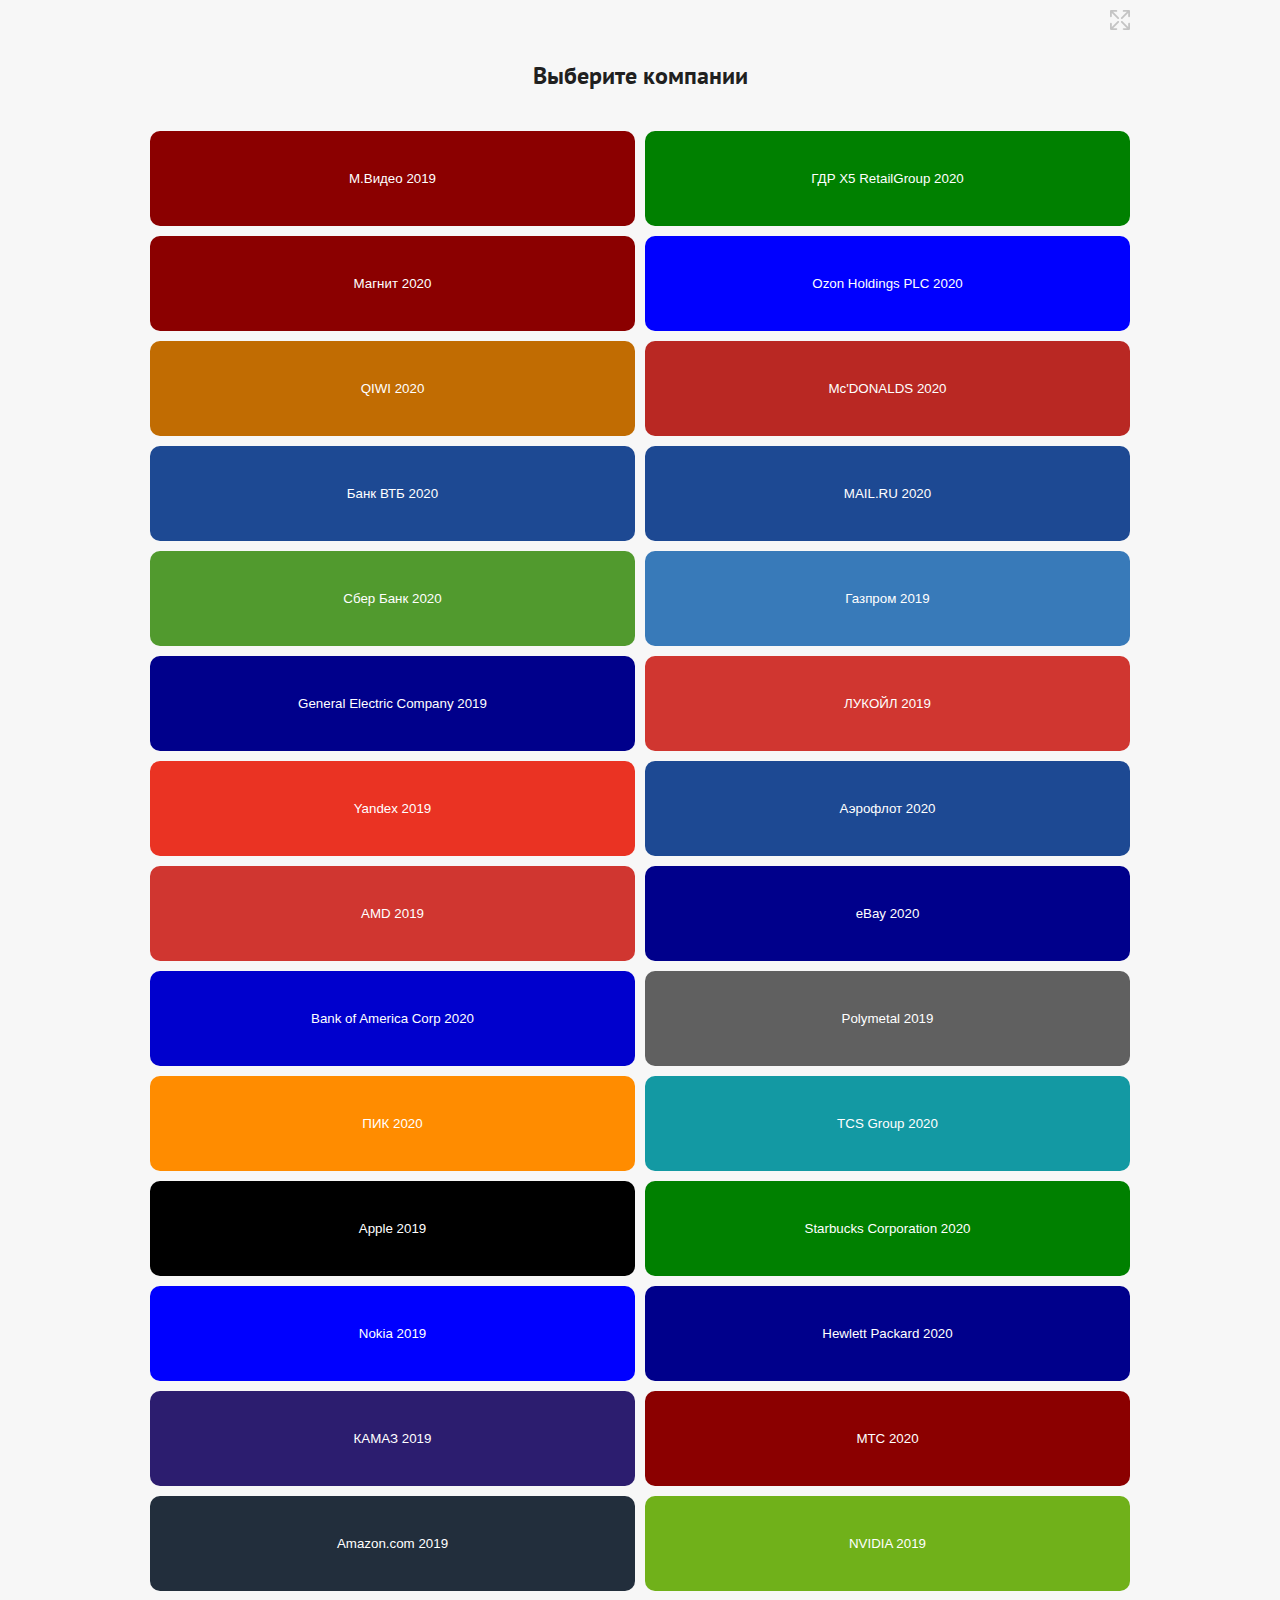
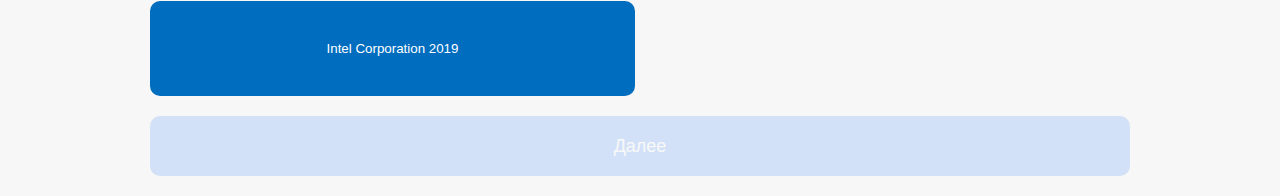
==== graph1/index.html @ c7acaf96 "fix" ====
<!DOCTYPE html>
<html lang="en">

<head>
  <meta charset="UTF-8" />
  <link rel="icon" href="./favicon.ico" />
  <meta name="viewport" content="width=device-width, initial-scale=1.0, maximum-scale=1.0, user-scalable=no" />
  <title>Tinkoff graph</title>
<script type="module" crossorigin src="./assets/index.063a5369.js"></script>
  <link rel="modulepreload" href="./assets/vendor.4efa5d83.js">
  <link rel="stylesheet" href="./assets/index.32f4f1dd.css">
</head>

<body>
  <div id="app"></div>
  
</body>

</html>
---- graph1/assets/index.32f4f1dd.css ----
@import url(https://fonts.googleapis.com/css2?family=PT+Sans:wght@400;700&display=swap);#app{font-family:"PT Sans",Helvetica,Arial,sans-serif;-webkit-font-smoothing:antialiased;-moz-osx-font-smoothing:grayscale;text-align:center;height:100%}*{user-select:none;outline:0;-webkit-tap-highlight-color:transparent}body,html{padding:0;margin:0;height:100%;background:#f7f7f7}.fade-enter-active,.fade-leave-active{transition:opacity .2s}.fade-leave-active{transition:opacity .1s}.fade-enter-from,.fade-leave-to{opacity:0}.graph[data-v-36d5a2b0]{width:100%;height:100%;margin-bottom:50px;position:absolute;left:0;top:0;width:100%;height:100%;z-index:2;transform:translate3d(0,0,0)}.graph .line-path[data-v-36d5a2b0]{stroke-width:2;stroke:#000;transition:0}.graph .line-path.is-animate[data-v-36d5a2b0]{transition:.5s}.graph .point-circle[data-v-36d5a2b0]{fill:#000;stroke:#fff;stroke-width:5px;paint-order:stroke;z-index:999}.graph .point-circle.buy-point[data-v-36d5a2b0]{fill:green}.graph .point-circle.sell-point[data-v-36d5a2b0]{fill:red}.graph-container[data-v-36d5a2b0]{width:calc(100% - 10px);height:30vh}.graph-wrapper[data-v-36d5a2b0]{box-sizing:border-box;padding:0;position:relative;max-width:100%;margin-top:20px}.graph-wrapper .axis-x[data-v-36d5a2b0]{position:absolute;left:30px;bottom:0;width:calc(100% - 45px);display:flex;align-items:flex-end;justify-content:space-between;height:30px}.graph-wrapper .axis-x .x-item[data-v-36d5a2b0]{font-size:2.5vw;box-sizing:border-box;text-align:center;display:flex;align-items:flex-end;justify-content:center;padding:0 2px;width:100%;height:30vh;flex:1;border-left:1px solid rgba(64,64,64,.1);padding-bottom:5px}@media screen and (min-width:900px){.graph-wrapper .axis-x .x-item[data-v-36d5a2b0]{font-size:20px}}.graph-wrapper .axis-x .x-item[data-v-36d5a2b0]:nth-child(2){flex:28}.graph-wrapper .axis-x .x-item[data-v-36d5a2b0]:nth-child(1),.graph-wrapper .axis-x .x-item[data-v-36d5a2b0]:nth-child(10),.graph-wrapper .axis-x .x-item[data-v-36d5a2b0]:nth-child(12),.graph-wrapper .axis-x .x-item[data-v-36d5a2b0]:nth-child(3),.graph-wrapper .axis-x .x-item[data-v-36d5a2b0]:nth-child(5),.graph-wrapper .axis-x .x-item[data-v-36d5a2b0]:nth-child(7),.graph-wrapper .axis-x .x-item[data-v-36d5a2b0]:nth-child(8){flex:31}.graph-wrapper .axis-x .x-item[data-v-36d5a2b0]:nth-child(11),.graph-wrapper .axis-x .x-item[data-v-36d5a2b0]:nth-child(4),.graph-wrapper .axis-x .x-item[data-v-36d5a2b0]:nth-child(6),.graph-wrapper .axis-x .x-item[data-v-36d5a2b0]:nth-child(9){flex:30}.graph-wrapper .axis-x .x-item[data-v-36d5a2b0]:last-child{border-right:1px solid rgba(64,64,64,.1)}.y-text[data-v-36d5a2b0]{fill:rgba(0,0,0,.4);font-size:10px}.y-line[data-v-36d5a2b0]{stroke:rgba(0,0,0,.1)}.axis[data-v-36d5a2b0]{stroke:rgba(0,0,0,.3)}@keyframes dash-36d5a2b0{to{stroke-dashoffset:0}}@keyframes circle-36d5a2b0{0%{opacity:0}99%{opacity:0}100%{opacity:1}}.current-price[data-v-36d5a2b0]{width:100%;display:flex;align-items:flex-start;justify-content:center;text-align:left;margin-bottom:5px;font-size:40px;font-weight:700;font-family:"PT Sans",Helvetica,Arial,sans-serif;box-sizing:border-box}.current-diff[data-v-36d5a2b0]{width:100%;display:flex;align-items:center;justify-content:center;text-align:left;font-size:32px;font-weight:700;font-family:"PT Sans",Helvetica,Arial,sans-serif;margin-bottom:10px;box-sizing:border-box;position:relative}.current-diff.fade-enter-active[data-v-36d5a2b0],.current-diff.fade-enter-from[data-v-36d5a2b0],.current-diff.fade-leave-active[data-v-36d5a2b0],.current-diff.fade-leave-to[data-v-36d5a2b0]{position:absolute;left:0}.current-diff.up[data-v-36d5a2b0]{color:green}.current-diff.down[data-v-36d5a2b0]{color:#ec5f6e}.price[data-v-36d5a2b0]{box-sizing:border-box;margin-bottom:20px}.button[data-v-36d5a2b0]{height:60px;padding:20px;background:#428bf9;font-size:18px;color:#fff;text-align:center;width:100%;margin:0 auto;border:none;border-radius:10px;cursor:pointer;transition:.3s}.button[data-v-36d5a2b0]:active{opacity:.8}.button[data-v-36d5a2b0]:disabled{opacity:.4}.button.fade-enter-active[data-v-36d5a2b0],.button.fade-enter-from[data-v-36d5a2b0],.button.fade-leave-active[data-v-36d5a2b0],.button.fade-leave-to[data-v-36d5a2b0]{position:absolute;left:0}.footer[data-v-36d5a2b0]{width:100%;margin-top:20px}.footer .container[data-v-36d5a2b0]{width:100%;max-width:1000px;margin:0 auto;box-sizing:border-box;padding:0 10px}.point-text[data-v-36d5a2b0]{font-size:15px;text-align:right;fill:#428bf9;font-weight:700;transform:translate3d(0,0,0);z-index:1;stroke:#fff;stroke-width:3px;paint-order:stroke}.point-text.buy-point[data-v-36d5a2b0]{fill:green}.point-text.sell-point[data-v-36d5a2b0]{fill:red}.arrow[data-v-36d5a2b0]{width:6px;height:24px;background:#000;display:inline-block;position:relative;margin:0 15px 0 0;border-radius:10px}.arrow[data-v-36d5a2b0]::before{content:"";display:block;width:5px;height:14px;background:#000;transform:rotate(45deg);position:absolute;top:-2px;left:-3.5px;border-radius:10px}.arrow[data-v-36d5a2b0]::after{content:"";display:block;width:5px;height:14px;background:#000;transform:rotate(-45deg);position:absolute;top:-2px;left:3.5px;border-radius:10px}.arrow.up[data-v-36d5a2b0],.arrow.up[data-v-36d5a2b0]::after,.arrow.up[data-v-36d5a2b0]::before{background:green}.arrow.up[data-v-36d5a2b0]::after{left:4.5px}.arrow.up[data-v-36d5a2b0]::before{left:-2.5px}.arrow.down[data-v-36d5a2b0],.arrow.down[data-v-36d5a2b0]::after,.arrow.down[data-v-36d5a2b0]::before{background:#ec5f6e}.arrow.down[data-v-36d5a2b0]{transform:scale(-1)}.text-input[data-v-36d5a2b0]{display:block;width:100%;box-sizing:border-box;padding:20px 10px;margin-bottom:10px;font-size:18px;border:none;box-shadow:0 0 1px 1px rgba(0,0,0,.2)}.graph-year[data-v-36d5a2b0]{padding-top:10px;color:rgba(0,0,0,.6);font-weight:700}@keyframes fadein-36d5a2b0{from{opacity:0}to{opacity:1}}.fade-animation[data-v-36d5a2b0]{animation:fadein-36d5a2b0 .4s ease-in}.container[data-v-1bb6e375]{width:100%;margin:0 auto;max-width:1000px}.header[data-v-1bb6e375]{height:80px;margin-bottom:10px;width:100%;padding:20px 0;background:#fedd2d}.header .container[data-v-1bb6e375]{display:flex;align-items:center;justify-content:space-between;color:#fff;position:relative;height:100%}.header .back-btn[data-v-1bb6e375]{color:#fff;padding:10px 20px;position:relative;box-sizing:border-box;width:60px;height:100%;margin-top:0;transition:.3s;padding-top:2px}.header .back-btn[data-v-1bb6e375]:active{opacity:.8;background:rgba(255,255,255,.4)}.header .back-btn[data-v-1bb6e375]::before{content:"";display:block;width:2px;height:15px;background:#fff;transform:rotate(45deg);position:absolute;bottom:calc(50% - 2px)}.header .back-btn[data-v-1bb6e375]::after{content:"";display:block;width:2px;height:15px;background:#fff;transform:rotate(-45deg);position:absolute;top:calc(50% - 3px)}.title-container[data-v-1bb6e375]{display:flex;align-items:center;justify-content:center;width:100%;flex-direction:column;margin-left:-60px;font-size:8vw;color:#242424}@media screen and (min-width:420px){.title-container[data-v-1bb6e375]{font-size:34px}}.app-container[data-v-1bb6e375]{box-sizing:border-box;padding-top:0;padding-bottom:20px;position:relative}.subtitle[data-v-1bb6e375]{opacity:.6;font-size:6vw;color:#b010c1;margin-top:5px}@media screen and (min-width:420px){.subtitle[data-v-1bb6e375]{font-size:24px}}.container[data-v-0bc6bf85]{width:100%;margin:0 auto;max-width:1000px;box-sizing:border-box;padding:10px;padding-bottom:20px;position:relative}.fullscreen-icon[data-v-0bc6bf85]{position:absolute;right:10px;top:10px;width:20px;height:20px;background:0 0;background-repeat:no-repeat;background-size:contain;background-position:center;background-image:url(./full-screen-on.13938eb7.svg);border:none;padding:0;margin:0;opacity:.2}.fullscreen-icon.off[data-v-0bc6bf85]{background-image:url(./fullscreen-off.6547cc59.svg)}.h1[data-v-0bc6bf85]{font-size:24px;margin-top:50px;margin-bottom:40px;color:#202020}.items[data-v-0bc6bf85]{display:grid;grid-template-columns:1fr 1fr;grid-gap:10px}.items.is-full[data-v-0bc6bf85]{grid-template-columns:1fr}.item[data-v-0bc6bf85]{width:100%;background:rgba(0,0,0,.8);color:#fff;border-radius:10px;cursor:pointer;transition:.3s;box-sizing:border-box}.item[data-v-0bc6bf85]:active{opacity:.8}.item.selected[data-v-0bc6bf85]{box-shadow:0 0 0 3px rgba(12,150,47,.5);background:rgba(12,150,47,.9)!important;font-weight:700}.item.selected a[data-v-0bc6bf85],.item.selected button[data-v-0bc6bf85]{color:rgba(0,0,0,.7);font-weight:700}.item a[data-v-0bc6bf85],.item button[data-v-0bc6bf85]{color:#fff;text-decoration:none;box-sizing:border-box;padding:40px 20px;display:block;width:100%;height:100%;text-align:center;display:flex;align-items:center;justify-content:center;cursor:pointer}.item button[data-v-0bc6bf85]{appearance:none;background:0 0;border:none}.button[data-v-0bc6bf85]{height:60px;padding:20px;background:#428bf9;font-size:18px;color:#fff;text-align:center;width:100%;margin:0 auto;border:none;border-radius:10px;cursor:pointer;transition:.3s}.button[data-v-0bc6bf85]:active{opacity:.8}.start-btn[data-v-0bc6bf85]{margin-top:20px}.start-btn[data-v-0bc6bf85]:disabled{opacity:.2}.back-btn[data-v-0bc6bf85]{color:#fff;padding:10px 20px;position:relative;box-sizing:border-box;width:60px;height:100%;margin-top:0;transition:.3s;padding-top:2px;position:absolute;left:0;top:0;width:60px;height:80px}.back-btn[data-v-0bc6bf85]:active{opacity:.8;background:rgba(0,0,0,.2)}.back-btn[data-v-0bc6bf85]::before{content:"";display:block;width:2px;height:15px;background:#000;transform:rotate(45deg);position:absolute;bottom:calc(50% - 2px)}.back-btn[data-v-0bc6bf85]::after{content:"";display:block;width:2px;height:15px;background:#000;transform:rotate(-45deg);position:absolute;top:calc(50% - 3px)}
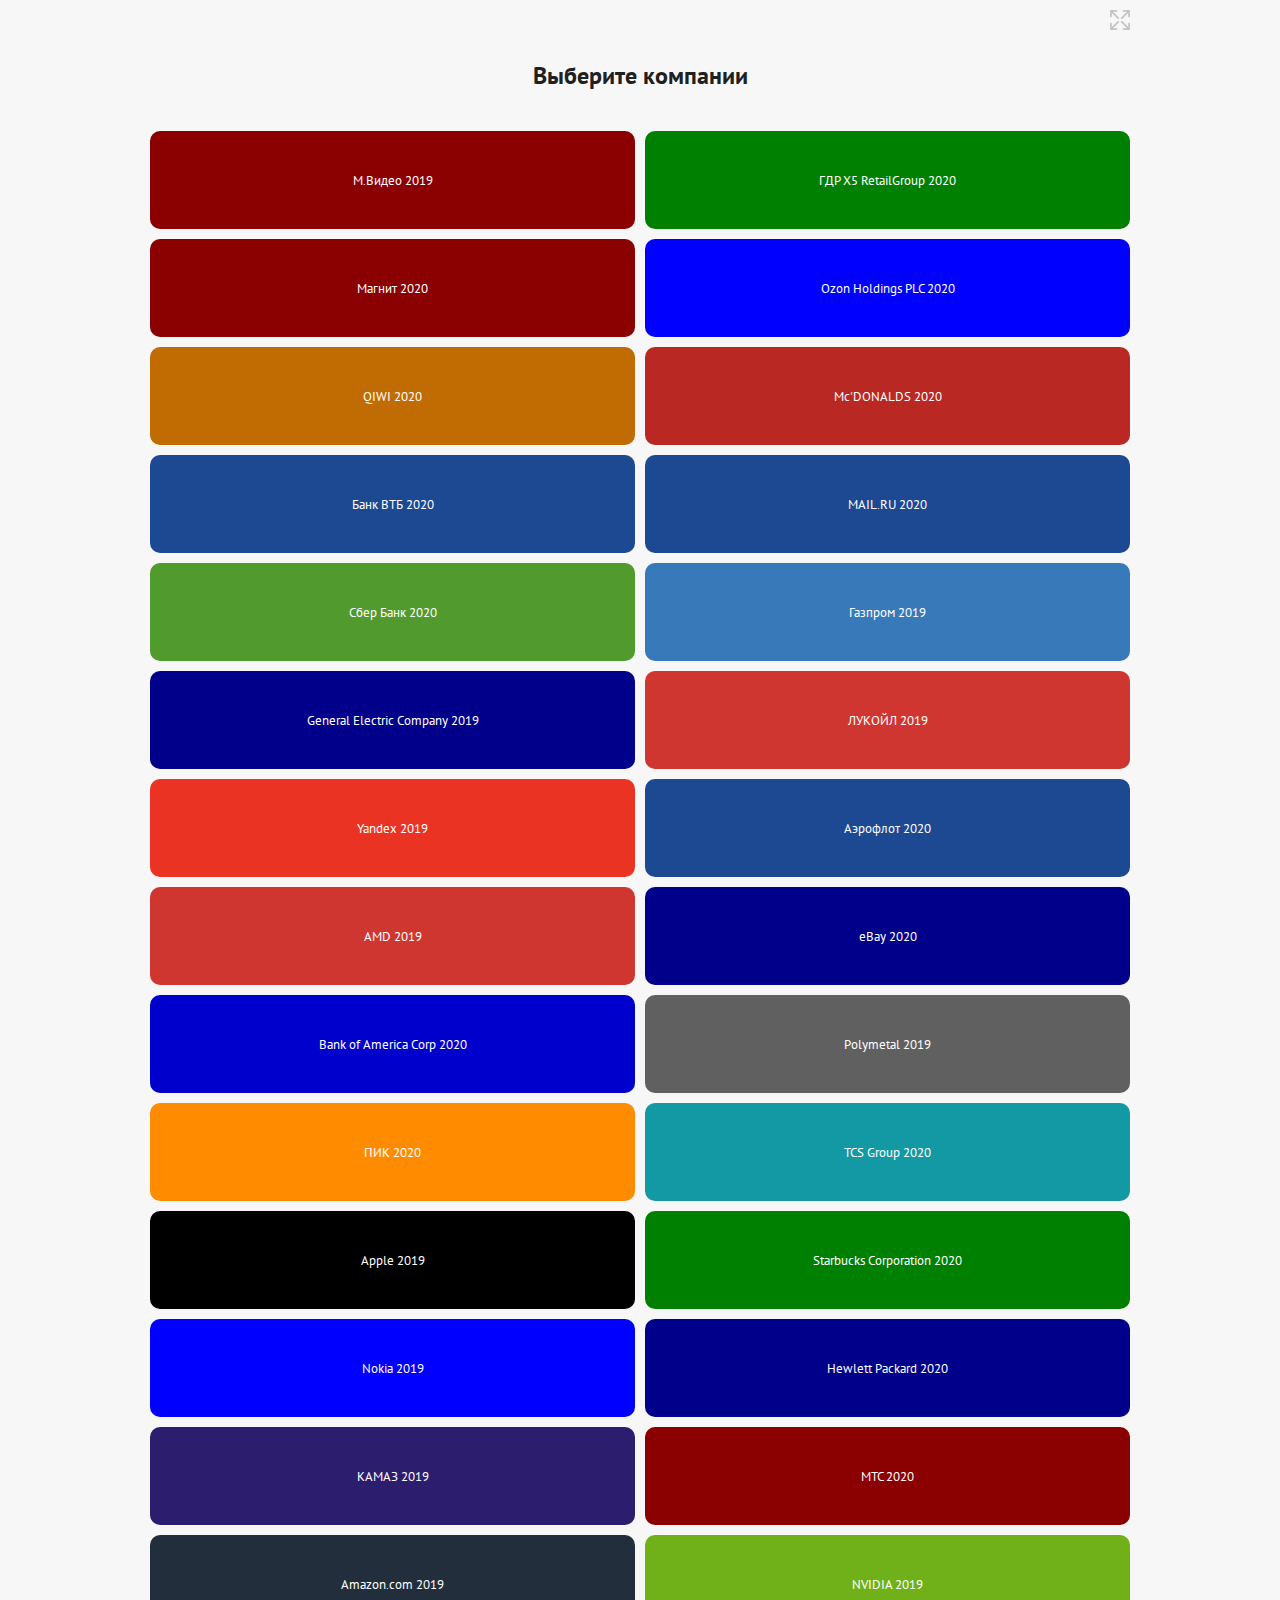
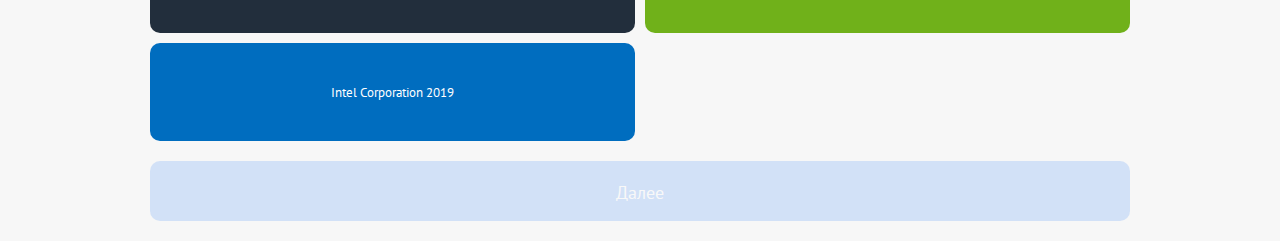
==== commit d57629a5: "fix" ====
--- a/graph1/index.html
+++ b/graph1/index.html
@@ -6,9 +6,9 @@
   <link rel="icon" href="./favicon.ico" />
   <meta name="viewport" content="width=device-width, initial-scale=1.0, maximum-scale=1.0, user-scalable=no" />
   <title>Tinkoff graph</title>
-<script type="module" crossorigin src="./assets/index.063a5369.js"></script>
+<script type="module" crossorigin src="./assets/index.e8d7dd45.js"></script>
   <link rel="modulepreload" href="./assets/vendor.4efa5d83.js">
-  <link rel="stylesheet" href="./assets/index.32f4f1dd.css">
+  <link rel="stylesheet" href="./assets/index.b8863f4c.css">
 </head>
 
 <body>
--- a/graph1/assets/index.b8863f4c.css
+++ b/graph1/assets/index.b8863f4c.css
@@ -0,0 +1 @@
+@import url(https://fonts.googleapis.com/css2?family=PT+Sans:wght@400;700&display=swap);#app{font-family:"PT Sans",Helvetica,Arial,sans-serif;-webkit-font-smoothing:antialiased;-moz-osx-font-smoothing:grayscale;text-align:center;height:100%}*{user-select:none;outline:0;-webkit-tap-highlight-color:transparent}body,html{padding:0;margin:0;height:100%;background:#f7f7f7}.fade-enter-active,.fade-leave-active{transition:opacity .2s}.fade-leave-active{transition:opacity .1s}.fade-enter-from,.fade-leave-to{opacity:0}.graph[data-v-4c861d0a]{width:100%;height:100%;margin-bottom:50px;position:absolute;left:0;top:0;width:100%;height:100%;z-index:2;transform:translate3d(0,0,0)}.graph .line-path[data-v-4c861d0a]{stroke-width:2;stroke:#000;transition:0}.graph .line-path.is-animate[data-v-4c861d0a]{transition:.5s}.graph .point-circle[data-v-4c861d0a]{fill:#000;stroke:#fff;stroke-width:5px;paint-order:stroke;z-index:999}.graph .point-circle.buy-point[data-v-4c861d0a]{fill:green}.graph .point-circle.sell-point[data-v-4c861d0a]{fill:red}.graph-container[data-v-4c861d0a]{width:calc(100% - 10px);height:30vh}.graph-wrapper[data-v-4c861d0a]{box-sizing:border-box;padding:0;position:relative;max-width:100%;margin-top:20px}.graph-wrapper .axis-x[data-v-4c861d0a]{position:absolute;left:30px;bottom:0;width:calc(100% - 45px);display:flex;align-items:flex-end;justify-content:space-between;height:30px}.graph-wrapper .axis-x .x-item[data-v-4c861d0a]{font-size:2.5vw;box-sizing:border-box;text-align:center;display:flex;align-items:flex-end;justify-content:center;padding:0 2px;width:100%;height:30vh;flex:1;border-left:1px solid rgba(64,64,64,.1);padding-bottom:5px}@media screen and (min-width:900px){.graph-wrapper .axis-x .x-item[data-v-4c861d0a]{font-size:20px}}.graph-wrapper .axis-x .x-item[data-v-4c861d0a]:nth-child(2){flex:28}.graph-wrapper .axis-x .x-item[data-v-4c861d0a]:nth-child(1),.graph-wrapper .axis-x .x-item[data-v-4c861d0a]:nth-child(10),.graph-wrapper .axis-x .x-item[data-v-4c861d0a]:nth-child(12),.graph-wrapper .axis-x .x-item[data-v-4c861d0a]:nth-child(3),.graph-wrapper .axis-x .x-item[data-v-4c861d0a]:nth-child(5),.graph-wrapper .axis-x .x-item[data-v-4c861d0a]:nth-child(7),.graph-wrapper .axis-x .x-item[data-v-4c861d0a]:nth-child(8){flex:31}.graph-wrapper .axis-x .x-item[data-v-4c861d0a]:nth-child(11),.graph-wrapper .axis-x .x-item[data-v-4c861d0a]:nth-child(4),.graph-wrapper .axis-x .x-item[data-v-4c861d0a]:nth-child(6),.graph-wrapper .axis-x .x-item[data-v-4c861d0a]:nth-child(9){flex:30}.graph-wrapper .axis-x .x-item[data-v-4c861d0a]:last-child{border-right:1px solid rgba(64,64,64,.1)}.y-text[data-v-4c861d0a]{fill:rgba(0,0,0,.4);font-size:10px;font-family:"PT Sans",Helvetica,Arial,sans-serif}.y-line[data-v-4c861d0a]{stroke:rgba(0,0,0,.1)}.axis[data-v-4c861d0a]{stroke:rgba(0,0,0,.3)}@keyframes dash-4c861d0a{to{stroke-dashoffset:0}}@keyframes circle-4c861d0a{0%{opacity:0}99%{opacity:0}100%{opacity:1}}.current-price[data-v-4c861d0a]{width:100%;display:flex;align-items:flex-start;justify-content:center;text-align:left;margin-bottom:5px;font-size:40px;font-weight:700;font-family:"PT Sans",Helvetica,Arial,sans-serif;box-sizing:border-box}.current-diff[data-v-4c861d0a]{width:100%;display:flex;align-items:center;justify-content:center;text-align:left;font-size:32px;font-weight:700;font-family:"PT Sans",Helvetica,Arial,sans-serif;margin-bottom:10px;box-sizing:border-box;position:relative}.current-diff.fade-enter-active[data-v-4c861d0a],.current-diff.fade-enter-from[data-v-4c861d0a],.current-diff.fade-leave-active[data-v-4c861d0a],.current-diff.fade-leave-to[data-v-4c861d0a]{position:absolute;left:0}.current-diff.up[data-v-4c861d0a]{color:green}.current-diff.down[data-v-4c861d0a]{color:#ec5f6e}.price[data-v-4c861d0a]{box-sizing:border-box;margin-bottom:20px}.button[data-v-4c861d0a]{height:60px;padding:20px;background:#428bf9;font-size:18px;color:#fff;text-align:center;width:100%;margin:0 auto;border:none;border-radius:10px;cursor:pointer;transition:.3s;font-family:"PT Sans",Helvetica,Arial,sans-serif}.button[data-v-4c861d0a]:active{opacity:.8}.button[data-v-4c861d0a]:disabled{opacity:.4}.button.fade-enter-active[data-v-4c861d0a],.button.fade-enter-from[data-v-4c861d0a],.button.fade-leave-active[data-v-4c861d0a],.button.fade-leave-to[data-v-4c861d0a]{position:absolute;left:0}.footer[data-v-4c861d0a]{width:100%;margin-top:20px}.footer .container[data-v-4c861d0a]{width:100%;max-width:1000px;margin:0 auto;box-sizing:border-box;padding:0 10px}.point-text[data-v-4c861d0a]{font-size:15px;text-align:right;fill:#428bf9;font-weight:700;transform:translate3d(0,0,0);z-index:1;stroke:#fff;stroke-width:3px;paint-order:stroke}.point-text.buy-point[data-v-4c861d0a]{fill:green}.point-text.sell-point[data-v-4c861d0a]{fill:red}.arrow[data-v-4c861d0a]{width:6px;height:24px;background:#000;display:inline-block;position:relative;margin:0 15px 0 0;border-radius:10px}.arrow[data-v-4c861d0a]::before{content:"";display:block;width:5px;height:14px;background:#000;transform:rotate(45deg);position:absolute;top:-2px;left:-3.5px;border-radius:10px}.arrow[data-v-4c861d0a]::after{content:"";display:block;width:5px;height:14px;background:#000;transform:rotate(-45deg);position:absolute;top:-2px;left:3.5px;border-radius:10px}.arrow.up[data-v-4c861d0a],.arrow.up[data-v-4c861d0a]::after,.arrow.up[data-v-4c861d0a]::before{background:green}.arrow.up[data-v-4c861d0a]::after{left:4.5px}.arrow.up[data-v-4c861d0a]::before{left:-2.5px}.arrow.down[data-v-4c861d0a],.arrow.down[data-v-4c861d0a]::after,.arrow.down[data-v-4c861d0a]::before{background:#ec5f6e}.arrow.down[data-v-4c861d0a]{transform:scale(-1)}.text-input[data-v-4c861d0a]{display:block;width:100%;box-sizing:border-box;padding:20px 10px;margin-bottom:10px;font-size:18px;border:none;box-shadow:0 0 1px 1px rgba(0,0,0,.2)}.graph-year[data-v-4c861d0a]{padding-top:10px;color:rgba(0,0,0,.6);font-weight:700}@keyframes fadein-4c861d0a{from{opacity:0}to{opacity:1}}.fade-animation[data-v-4c861d0a]{animation:fadein-4c861d0a .4s ease-in}.container[data-v-1bb6e375]{width:100%;margin:0 auto;max-width:1000px}.header[data-v-1bb6e375]{height:80px;margin-bottom:10px;width:100%;padding:20px 0;background:#fedd2d}.header .container[data-v-1bb6e375]{display:flex;align-items:center;justify-content:space-between;color:#fff;position:relative;height:100%}.header .back-btn[data-v-1bb6e375]{color:#fff;padding:10px 20px;position:relative;box-sizing:border-box;width:60px;height:100%;margin-top:0;transition:.3s;padding-top:2px}.header .back-btn[data-v-1bb6e375]:active{opacity:.8;background:rgba(255,255,255,.4)}.header .back-btn[data-v-1bb6e375]::before{content:"";display:block;width:2px;height:15px;background:#fff;transform:rotate(45deg);position:absolute;bottom:calc(50% - 2px)}.header .back-btn[data-v-1bb6e375]::after{content:"";display:block;width:2px;height:15px;background:#fff;transform:rotate(-45deg);position:absolute;top:calc(50% - 3px)}.title-container[data-v-1bb6e375]{display:flex;align-items:center;justify-content:center;width:100%;flex-direction:column;margin-left:-60px;font-size:8vw;color:#242424}@media screen and (min-width:420px){.title-container[data-v-1bb6e375]{font-size:34px}}.app-container[data-v-1bb6e375]{box-sizing:border-box;padding-top:0;padding-bottom:20px;position:relative}.subtitle[data-v-1bb6e375]{opacity:.6;font-size:6vw;color:#b010c1;margin-top:5px}@media screen and (min-width:420px){.subtitle[data-v-1bb6e375]{font-size:24px}}.container[data-v-029f72ae]{width:100%;margin:0 auto;max-width:1000px;box-sizing:border-box;padding:10px;padding-bottom:20px;position:relative}.fullscreen-icon[data-v-029f72ae]{position:absolute;right:10px;top:10px;width:20px;height:20px;background:0 0;background-repeat:no-repeat;background-size:contain;background-position:center;background-image:url(./full-screen-on.13938eb7.svg);border:none;padding:0;margin:0;opacity:.2}.fullscreen-icon.off[data-v-029f72ae]{background-image:url(./fullscreen-off.6547cc59.svg)}.h1[data-v-029f72ae]{font-size:24px;margin-top:50px;margin-bottom:40px;color:#202020}.items[data-v-029f72ae]{display:grid;grid-template-columns:1fr 1fr;grid-gap:10px}.items.is-full[data-v-029f72ae]{grid-template-columns:1fr}.item[data-v-029f72ae]{width:100%;background:rgba(0,0,0,.8);color:#fff;border-radius:10px;cursor:pointer;transition:.3s;box-sizing:border-box}.item[data-v-029f72ae]:active{opacity:.8}.item.selected[data-v-029f72ae]{box-shadow:0 0 0 3px rgba(12,150,47,.5);background:rgba(12,150,47,.9)!important;font-weight:700}.item.selected a[data-v-029f72ae],.item.selected button[data-v-029f72ae]{color:rgba(0,0,0,.7);font-weight:700;font-family:"PT Sans",Helvetica,Arial,sans-serif}.item a[data-v-029f72ae],.item button[data-v-029f72ae]{color:#fff;text-decoration:none;box-sizing:border-box;padding:40px 20px;display:block;width:100%;height:100%;text-align:center;display:flex;align-items:center;justify-content:center;cursor:pointer}.item button[data-v-029f72ae]{appearance:none;background:0 0;border:none;font-family:"PT Sans",Helvetica,Arial,sans-serif}.button[data-v-029f72ae]{height:60px;padding:20px;background:#428bf9;font-size:18px;color:#fff;text-align:center;width:100%;margin:0 auto;border:none;border-radius:10px;cursor:pointer;transition:.3s;font-family:"PT Sans",Helvetica,Arial,sans-serif}.button[data-v-029f72ae]:active{opacity:.8}.start-btn[data-v-029f72ae]{margin-top:20px}.start-btn[data-v-029f72ae]:disabled{opacity:.2}.back-btn[data-v-029f72ae]{color:#fff;padding:10px 20px;position:relative;box-sizing:border-box;width:60px;height:100%;margin-top:0;transition:.3s;padding-top:2px;position:absolute;left:0;top:0;width:60px;height:80px}.back-btn[data-v-029f72ae]:active{opacity:.8;background:rgba(0,0,0,.2)}.back-btn[data-v-029f72ae]::before{content:"";display:block;width:2px;height:15px;background:#000;transform:rotate(45deg);position:absolute;bottom:calc(50% - 2px)}.back-btn[data-v-029f72ae]::after{content:"";display:block;width:2px;height:15px;background:#000;transform:rotate(-45deg);position:absolute;top:calc(50% - 3px)}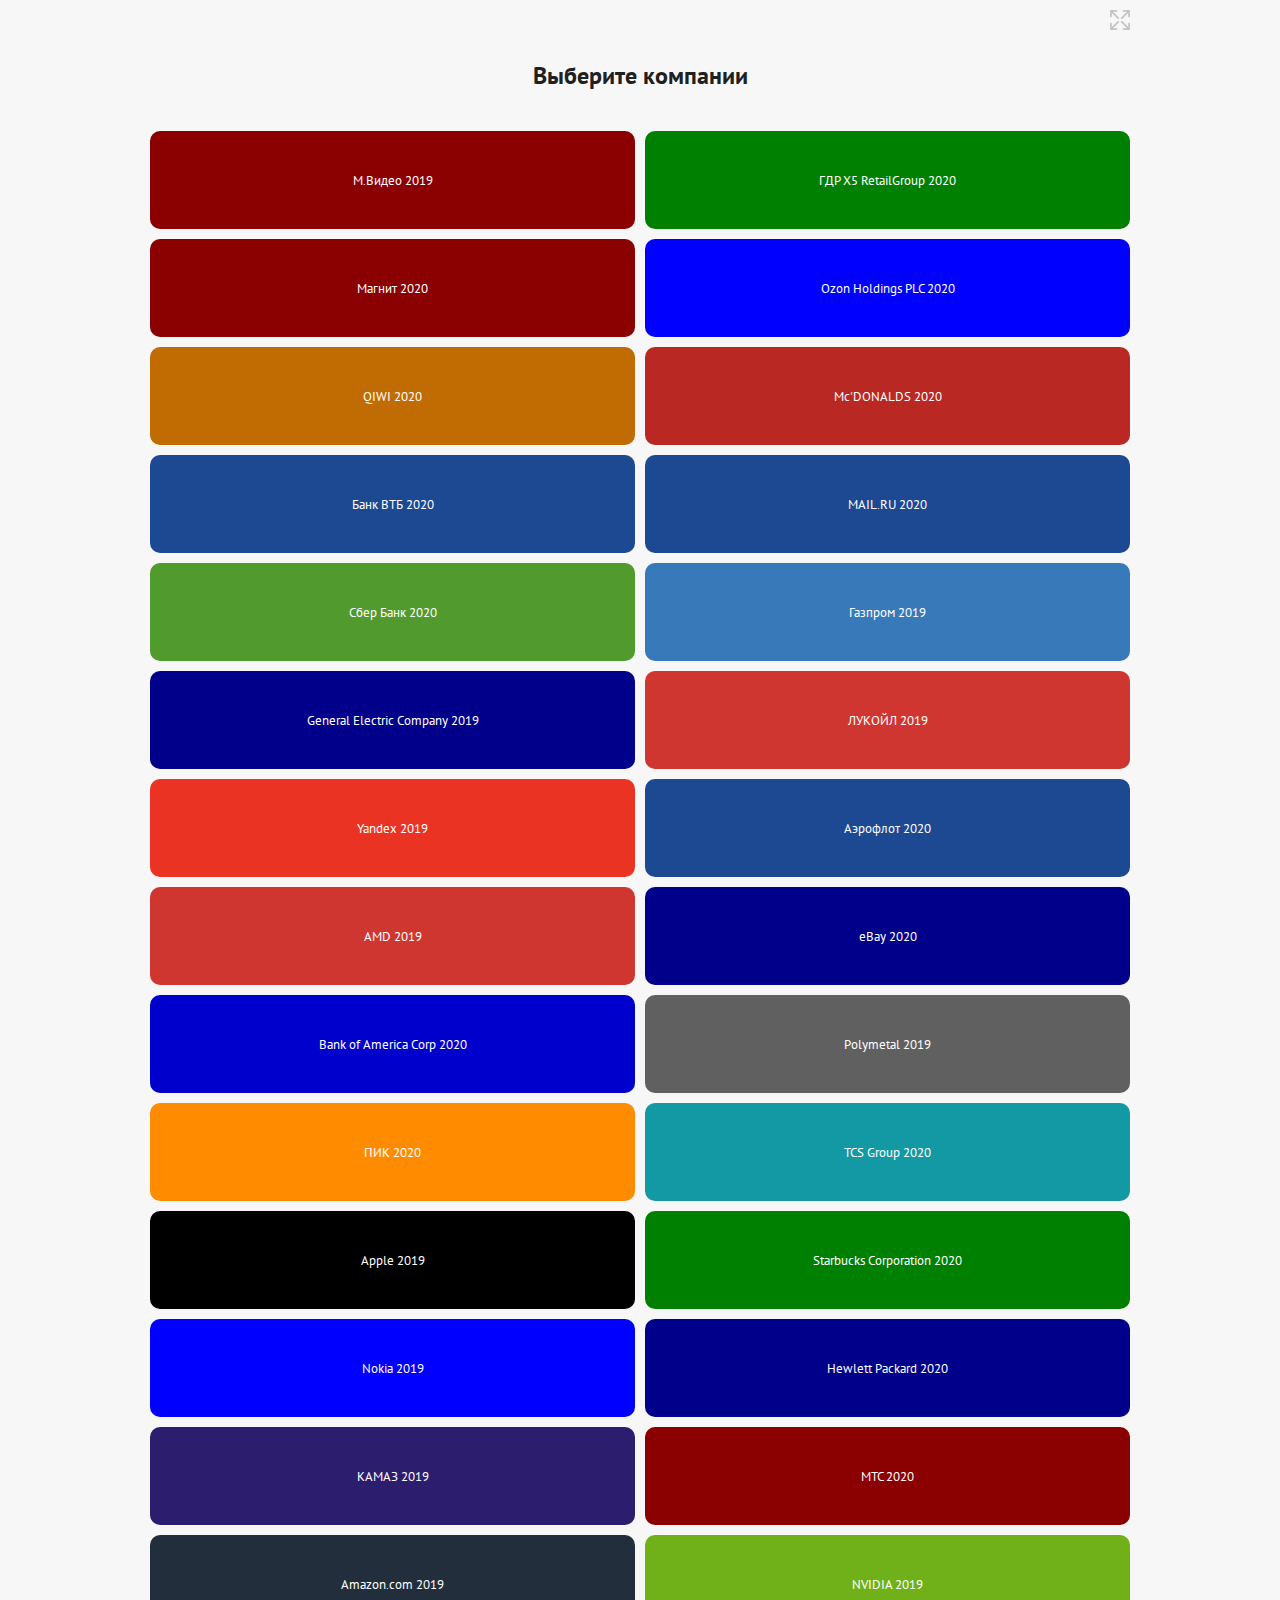
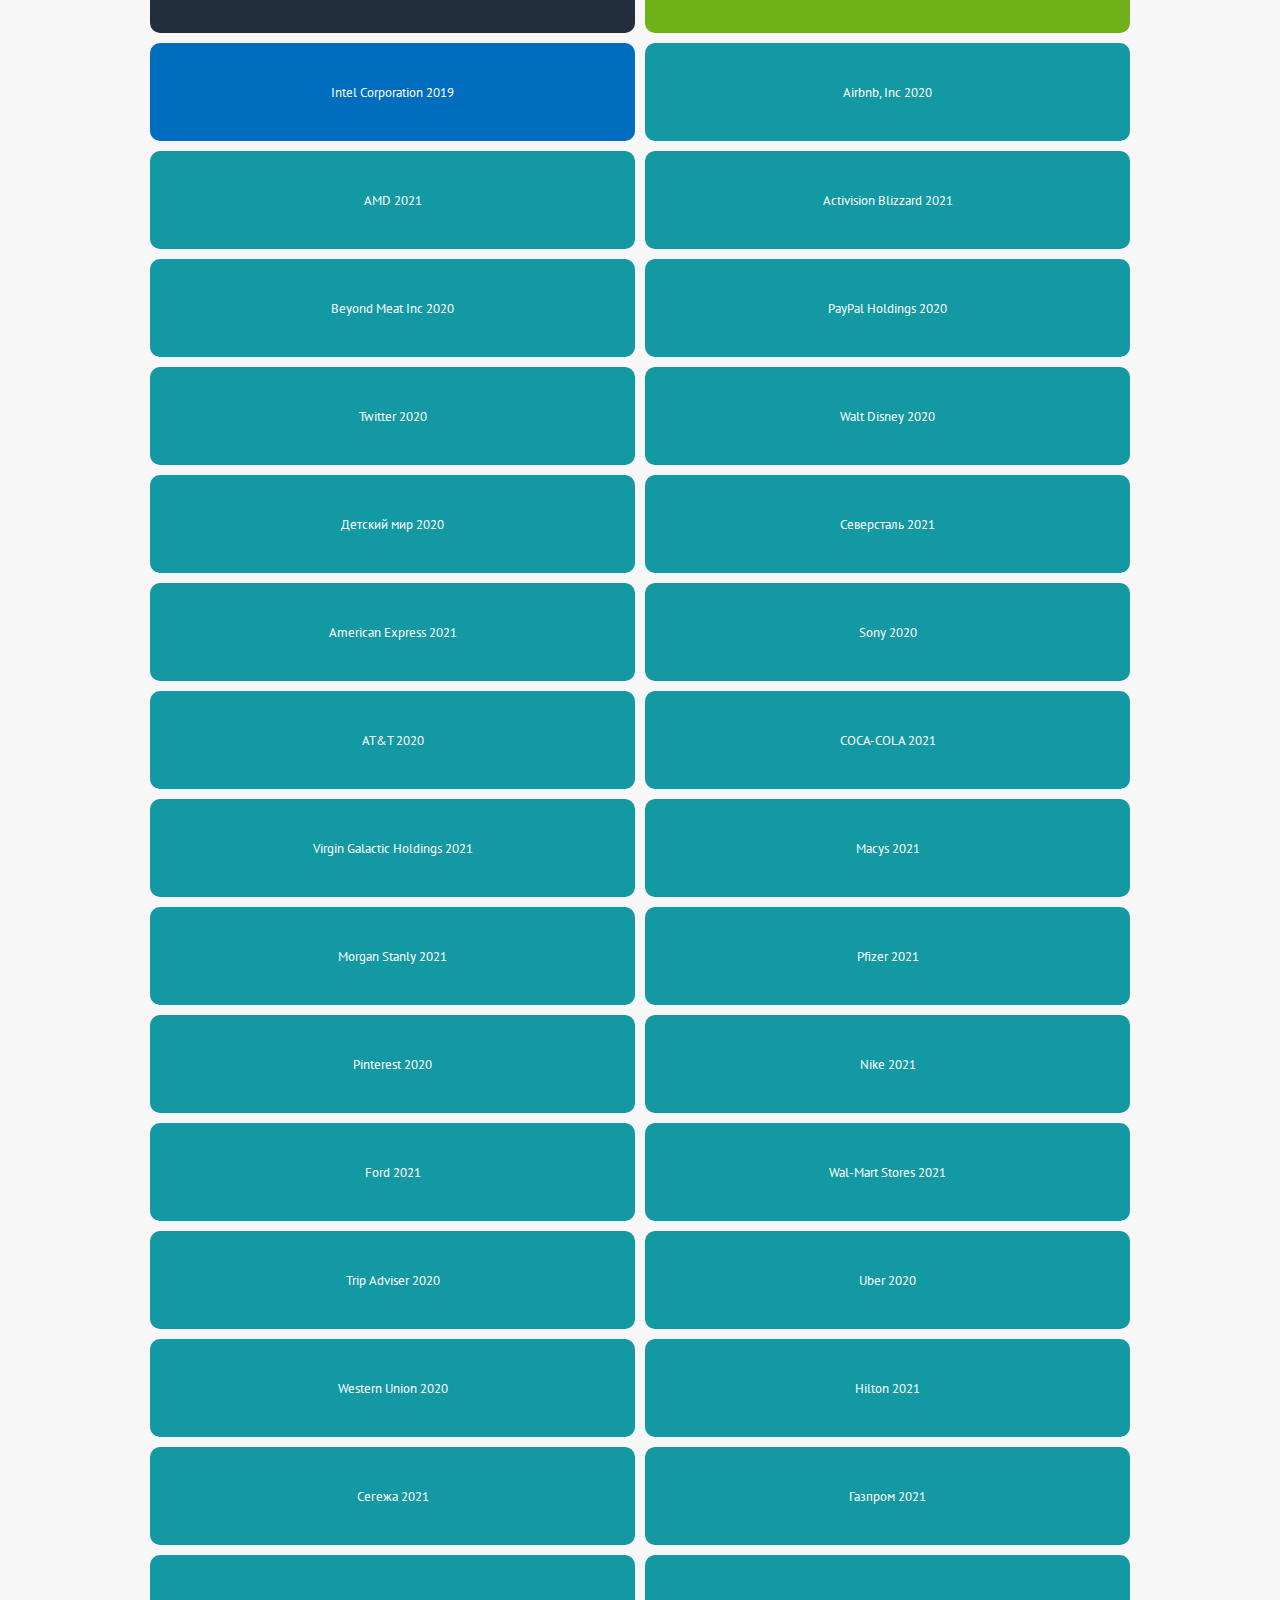
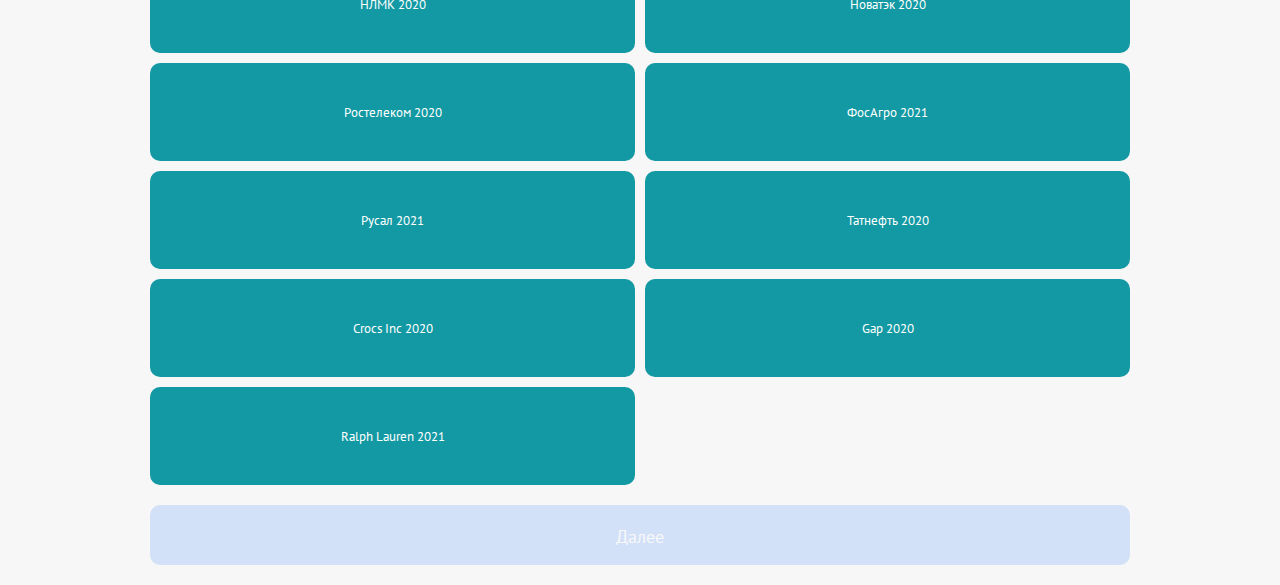
==== commit 1ace3657: "update data" ====
--- a/graph1/index.html
+++ b/graph1/index.html
@@ -6,9 +6,9 @@
   <link rel="icon" href="./favicon.ico" />
   <meta name="viewport" content="width=device-width, initial-scale=1.0, maximum-scale=1.0, user-scalable=no" />
   <title>Tinkoff graph</title>
-<script type="module" crossorigin src="./assets/index.e8d7dd45.js"></script>
+<script type="module" crossorigin src="./assets/index.caa35d3b.js"></script>
   <link rel="modulepreload" href="./assets/vendor.4efa5d83.js">
-  <link rel="stylesheet" href="./assets/index.b8863f4c.css">
+  <link rel="stylesheet" href="./assets/index.3b723a6a.css">
 </head>
 
 <body>
--- a/graph1/assets/index.3b723a6a.css
+++ b/graph1/assets/index.3b723a6a.css
@@ -0,0 +1 @@
+@import url(https://fonts.googleapis.com/css2?family=PT+Sans:wght@400;700&display=swap);#app{font-family:"PT Sans",Helvetica,Arial,sans-serif;-webkit-font-smoothing:antialiased;-moz-osx-font-smoothing:grayscale;text-align:center;height:100%}*{user-select:none;outline:0;-webkit-tap-highlight-color:transparent}body,html{padding:0;margin:0;height:100%;background:#f7f7f7}.fade-enter-active,.fade-leave-active{transition:opacity .2s}.fade-leave-active{transition:opacity .1s}.fade-enter-from,.fade-leave-to{opacity:0}.graph[data-v-947747c8]{width:100%;height:100%;margin-bottom:50px;position:absolute;left:0;top:0;width:100%;height:100%;z-index:2;transform:translate3d(0,0,0)}.graph .line-path[data-v-947747c8]{stroke-width:2;stroke:#000;transition:0}.graph .line-path.is-animate[data-v-947747c8]{transition:.5s}.graph .point-circle[data-v-947747c8]{fill:#000;stroke:#fff;stroke-width:5px;paint-order:stroke;z-index:999}.graph .point-circle.buy-point[data-v-947747c8]{fill:green}.graph .point-circle.sell-point[data-v-947747c8]{fill:red}.graph-container[data-v-947747c8]{width:calc(100% - 10px);height:30vh}.graph-wrapper[data-v-947747c8]{box-sizing:border-box;padding:0;position:relative;max-width:100%;margin-top:20px}.graph-wrapper .axis-x[data-v-947747c8]{position:absolute;left:30px;bottom:0;width:calc(100% - 45px);display:flex;align-items:flex-end;justify-content:space-between;height:30px}.graph-wrapper .axis-x .x-item[data-v-947747c8]{font-size:2.5vw;box-sizing:border-box;text-align:center;display:flex;align-items:flex-end;justify-content:center;padding:0 2px;width:100%;height:30vh;flex:1;border-left:1px solid rgba(64,64,64,.1);padding-bottom:5px}@media screen and (min-width:900px){.graph-wrapper .axis-x .x-item[data-v-947747c8]{font-size:20px}}.graph-wrapper .axis-x .x-item[data-v-947747c8]:nth-child(2){flex:28}.graph-wrapper .axis-x .x-item[data-v-947747c8]:nth-child(1),.graph-wrapper .axis-x .x-item[data-v-947747c8]:nth-child(10),.graph-wrapper .axis-x .x-item[data-v-947747c8]:nth-child(12),.graph-wrapper .axis-x .x-item[data-v-947747c8]:nth-child(3),.graph-wrapper .axis-x .x-item[data-v-947747c8]:nth-child(5),.graph-wrapper .axis-x .x-item[data-v-947747c8]:nth-child(7),.graph-wrapper .axis-x .x-item[data-v-947747c8]:nth-child(8){flex:31}.graph-wrapper .axis-x .x-item[data-v-947747c8]:nth-child(11),.graph-wrapper .axis-x .x-item[data-v-947747c8]:nth-child(4),.graph-wrapper .axis-x .x-item[data-v-947747c8]:nth-child(6),.graph-wrapper .axis-x .x-item[data-v-947747c8]:nth-child(9){flex:30}.graph-wrapper .axis-x .x-item[data-v-947747c8]:last-child{border-right:1px solid rgba(64,64,64,.1)}.y-text[data-v-947747c8]{fill:rgba(0,0,0,.4);font-size:10px;font-family:"PT Sans",Helvetica,Arial,sans-serif}.y-line[data-v-947747c8]{stroke:rgba(0,0,0,.1)}.axis[data-v-947747c8]{stroke:rgba(0,0,0,.3)}@keyframes dash-947747c8{to{stroke-dashoffset:0}}@keyframes circle-947747c8{0%{opacity:0}99%{opacity:0}100%{opacity:1}}.current-price[data-v-947747c8]{width:100%;display:flex;align-items:flex-start;justify-content:center;text-align:left;margin-bottom:5px;font-size:40px;font-weight:700;font-family:"PT Sans",Helvetica,Arial,sans-serif;box-sizing:border-box}.current-diff[data-v-947747c8]{width:100%;display:flex;align-items:center;justify-content:center;text-align:left;font-size:32px;font-weight:700;font-family:"PT Sans",Helvetica,Arial,sans-serif;margin-bottom:10px;box-sizing:border-box;position:relative}.current-diff.fade-enter-active[data-v-947747c8],.current-diff.fade-enter-from[data-v-947747c8],.current-diff.fade-leave-active[data-v-947747c8],.current-diff.fade-leave-to[data-v-947747c8]{position:absolute;left:0}.current-diff.up[data-v-947747c8]{color:green}.current-diff.down[data-v-947747c8]{color:#ec5f6e}.price[data-v-947747c8]{box-sizing:border-box;margin-bottom:20px}.button[data-v-947747c8]{height:60px;padding:20px;background:#428bf9;font-size:18px;color:#fff;text-align:center;width:100%;margin:0 auto;border:none;border-radius:10px;cursor:pointer;transition:.3s;font-family:"PT Sans",Helvetica,Arial,sans-serif}.button[data-v-947747c8]:active{opacity:.8}.button[data-v-947747c8]:disabled{opacity:.4}.button.fade-enter-active[data-v-947747c8],.button.fade-enter-from[data-v-947747c8],.button.fade-leave-active[data-v-947747c8],.button.fade-leave-to[data-v-947747c8]{position:absolute;left:0}.footer[data-v-947747c8]{width:100%;margin-top:20px}.footer .container[data-v-947747c8]{width:100%;max-width:1000px;margin:0 auto;box-sizing:border-box;padding:0 10px}.point-text[data-v-947747c8]{font-size:15px;text-align:right;fill:#428bf9;font-weight:700;transform:translate3d(0,0,0);z-index:1;stroke:#fff;stroke-width:3px;paint-order:stroke}.point-text.buy-point[data-v-947747c8]{fill:green}.point-text.sell-point[data-v-947747c8]{fill:red}.arrow[data-v-947747c8]{width:6px;height:24px;background:#000;display:inline-block;position:relative;margin:0 15px 0 0;border-radius:10px}.arrow[data-v-947747c8]::before{content:"";display:block;width:5px;height:14px;background:#000;transform:rotate(45deg);position:absolute;top:-2px;left:-3.5px;border-radius:10px}.arrow[data-v-947747c8]::after{content:"";display:block;width:5px;height:14px;background:#000;transform:rotate(-45deg);position:absolute;top:-2px;left:3.5px;border-radius:10px}.arrow.up[data-v-947747c8],.arrow.up[data-v-947747c8]::after,.arrow.up[data-v-947747c8]::before{background:green}.arrow.up[data-v-947747c8]::after{left:4.5px}.arrow.up[data-v-947747c8]::before{left:-2.5px}.arrow.down[data-v-947747c8],.arrow.down[data-v-947747c8]::after,.arrow.down[data-v-947747c8]::before{background:#ec5f6e}.arrow.down[data-v-947747c8]{transform:scale(-1)}.text-input[data-v-947747c8]{display:block;width:100%;box-sizing:border-box;padding:20px 10px;margin-bottom:10px;font-size:18px;border:none;box-shadow:0 0 1px 1px rgba(0,0,0,.2)}.graph-year[data-v-947747c8]{padding-top:10px;color:rgba(0,0,0,.6);font-weight:700}@keyframes fadein-947747c8{from{opacity:0}to{opacity:1}}.fade-animation[data-v-947747c8]{animation:fadein-947747c8 .4s ease-in}.container[data-v-0e510b40]{width:100%;margin:0 auto;max-width:1000px}.header[data-v-0e510b40]{height:80px;margin-bottom:10px;width:100%;padding:20px 0;background:#fedd2d}.header .container[data-v-0e510b40]{display:flex;align-items:center;justify-content:space-between;color:#fff;position:relative;height:100%}.header .back-btn[data-v-0e510b40]{color:#fff;padding:10px 20px;position:relative;box-sizing:border-box;width:60px;height:100%;margin-top:0;transition:.3s;padding-top:2px;opacity:0}.header .back-btn[data-v-0e510b40]:active{opacity:.8;background:rgba(255,255,255,.4)}.header .back-btn[data-v-0e510b40]::before{content:"";display:block;width:2px;height:15px;background:#fff;transform:rotate(45deg);position:absolute;bottom:calc(50% - 2px)}.header .back-btn[data-v-0e510b40]::after{content:"";display:block;width:2px;height:15px;background:#fff;transform:rotate(-45deg);position:absolute;top:calc(50% - 3px)}.header:hover .back-btn[data-v-0e510b40]{opacity:1}.title-container[data-v-0e510b40]{display:flex;align-items:center;justify-content:center;width:100%;flex-direction:column;margin-left:-60px;font-size:8vw;color:#242424}@media screen and (min-width:420px){.title-container[data-v-0e510b40]{font-size:34px}}.app-container[data-v-0e510b40]{box-sizing:border-box;padding-top:0;padding-bottom:20px;position:relative}.subtitle[data-v-0e510b40]{opacity:.6;font-size:6vw;color:#b010c1;margin-top:5px}@media screen and (min-width:420px){.subtitle[data-v-0e510b40]{font-size:24px}}.container[data-v-029f72ae]{width:100%;margin:0 auto;max-width:1000px;box-sizing:border-box;padding:10px;padding-bottom:20px;position:relative}.fullscreen-icon[data-v-029f72ae]{position:absolute;right:10px;top:10px;width:20px;height:20px;background:0 0;background-repeat:no-repeat;background-size:contain;background-position:center;background-image:url(./full-screen-on.13938eb7.svg);border:none;padding:0;margin:0;opacity:.2}.fullscreen-icon.off[data-v-029f72ae]{background-image:url(./fullscreen-off.6547cc59.svg)}.h1[data-v-029f72ae]{font-size:24px;margin-top:50px;margin-bottom:40px;color:#202020}.items[data-v-029f72ae]{display:grid;grid-template-columns:1fr 1fr;grid-gap:10px}.items.is-full[data-v-029f72ae]{grid-template-columns:1fr}.item[data-v-029f72ae]{width:100%;background:rgba(0,0,0,.8);color:#fff;border-radius:10px;cursor:pointer;transition:.3s;box-sizing:border-box}.item[data-v-029f72ae]:active{opacity:.8}.item.selected[data-v-029f72ae]{box-shadow:0 0 0 3px rgba(12,150,47,.5);background:rgba(12,150,47,.9)!important;font-weight:700}.item.selected a[data-v-029f72ae],.item.selected button[data-v-029f72ae]{color:rgba(0,0,0,.7);font-weight:700;font-family:"PT Sans",Helvetica,Arial,sans-serif}.item a[data-v-029f72ae],.item button[data-v-029f72ae]{color:#fff;text-decoration:none;box-sizing:border-box;padding:40px 20px;display:block;width:100%;height:100%;text-align:center;display:flex;align-items:center;justify-content:center;cursor:pointer}.item button[data-v-029f72ae]{appearance:none;background:0 0;border:none;font-family:"PT Sans",Helvetica,Arial,sans-serif}.button[data-v-029f72ae]{height:60px;padding:20px;background:#428bf9;font-size:18px;color:#fff;text-align:center;width:100%;margin:0 auto;border:none;border-radius:10px;cursor:pointer;transition:.3s;font-family:"PT Sans",Helvetica,Arial,sans-serif}.button[data-v-029f72ae]:active{opacity:.8}.start-btn[data-v-029f72ae]{margin-top:20px}.start-btn[data-v-029f72ae]:disabled{opacity:.2}.back-btn[data-v-029f72ae]{color:#fff;padding:10px 20px;position:relative;box-sizing:border-box;width:60px;height:100%;margin-top:0;transition:.3s;padding-top:2px;position:absolute;left:0;top:0;width:60px;height:80px}.back-btn[data-v-029f72ae]:active{opacity:.8;background:rgba(0,0,0,.2)}.back-btn[data-v-029f72ae]::before{content:"";display:block;width:2px;height:15px;background:#000;transform:rotate(45deg);position:absolute;bottom:calc(50% - 2px)}.back-btn[data-v-029f72ae]::after{content:"";display:block;width:2px;height:15px;background:#000;transform:rotate(-45deg);position:absolute;top:calc(50% - 3px)}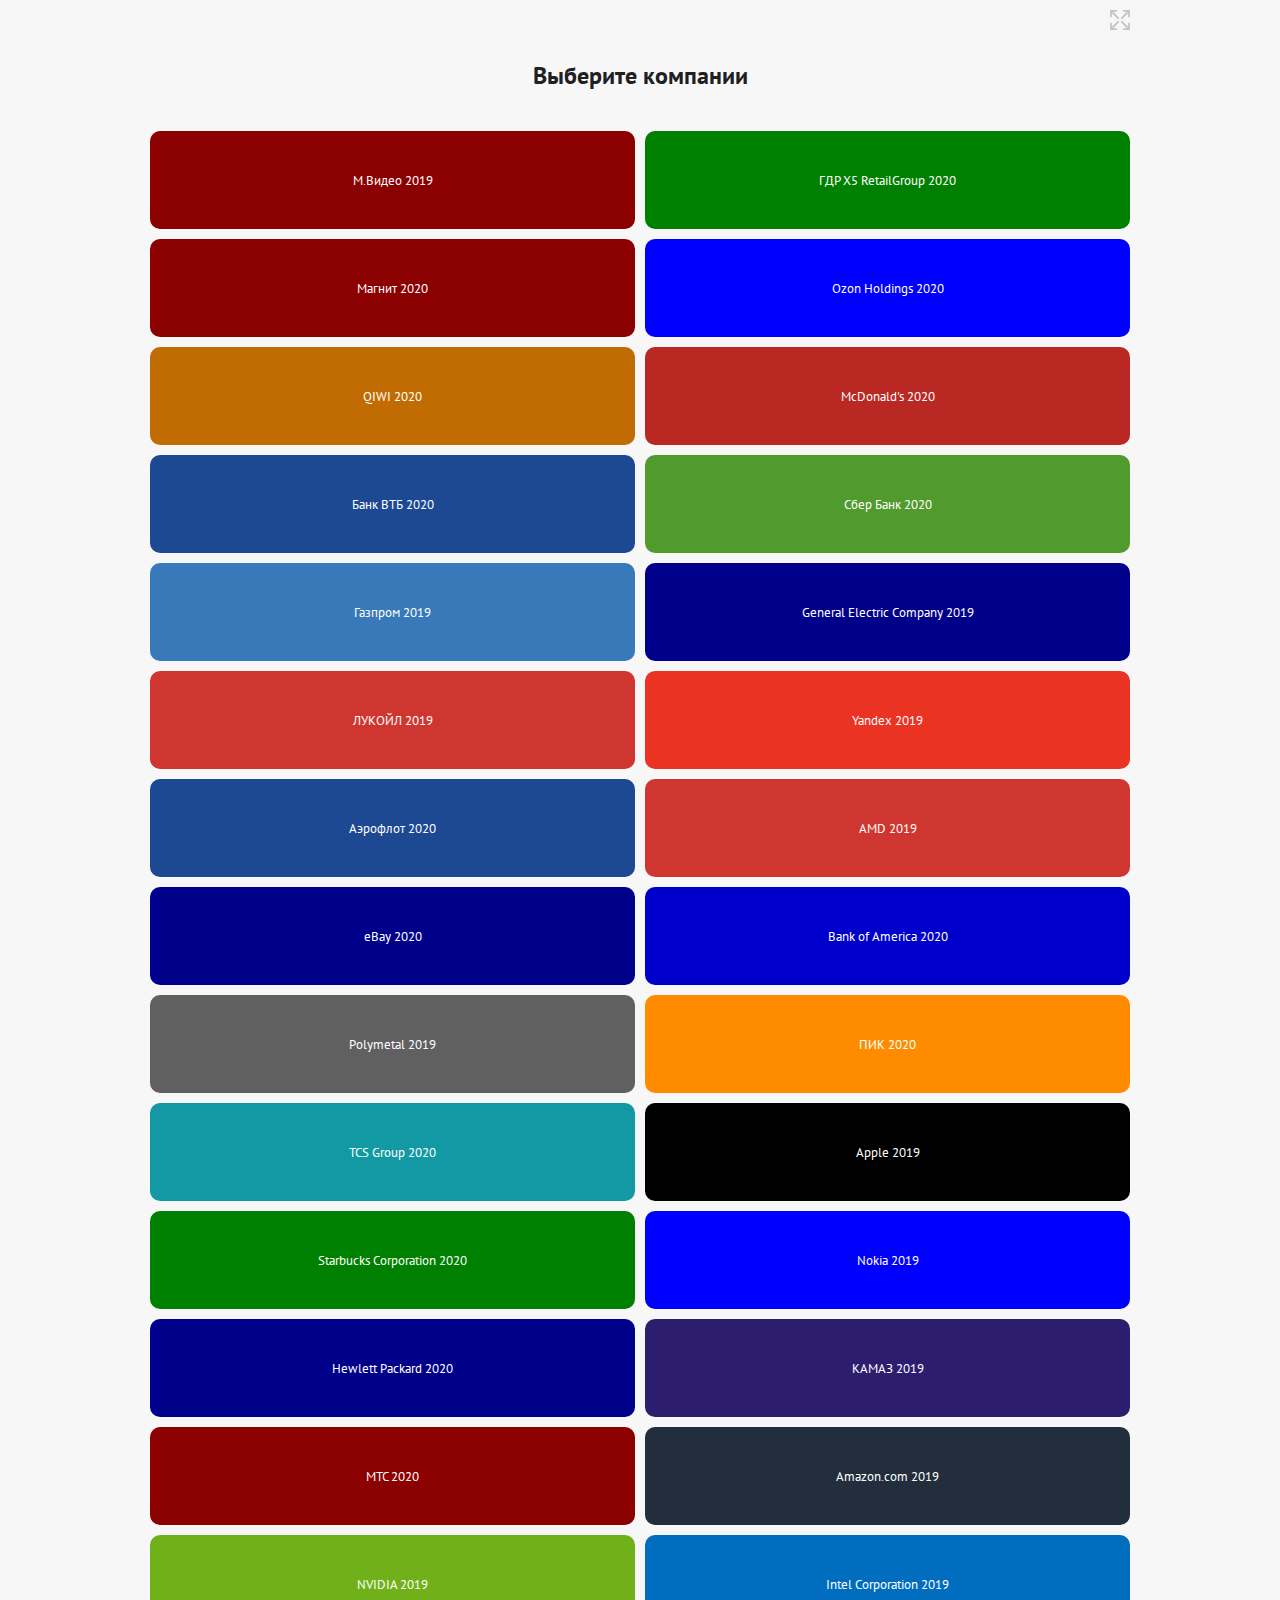
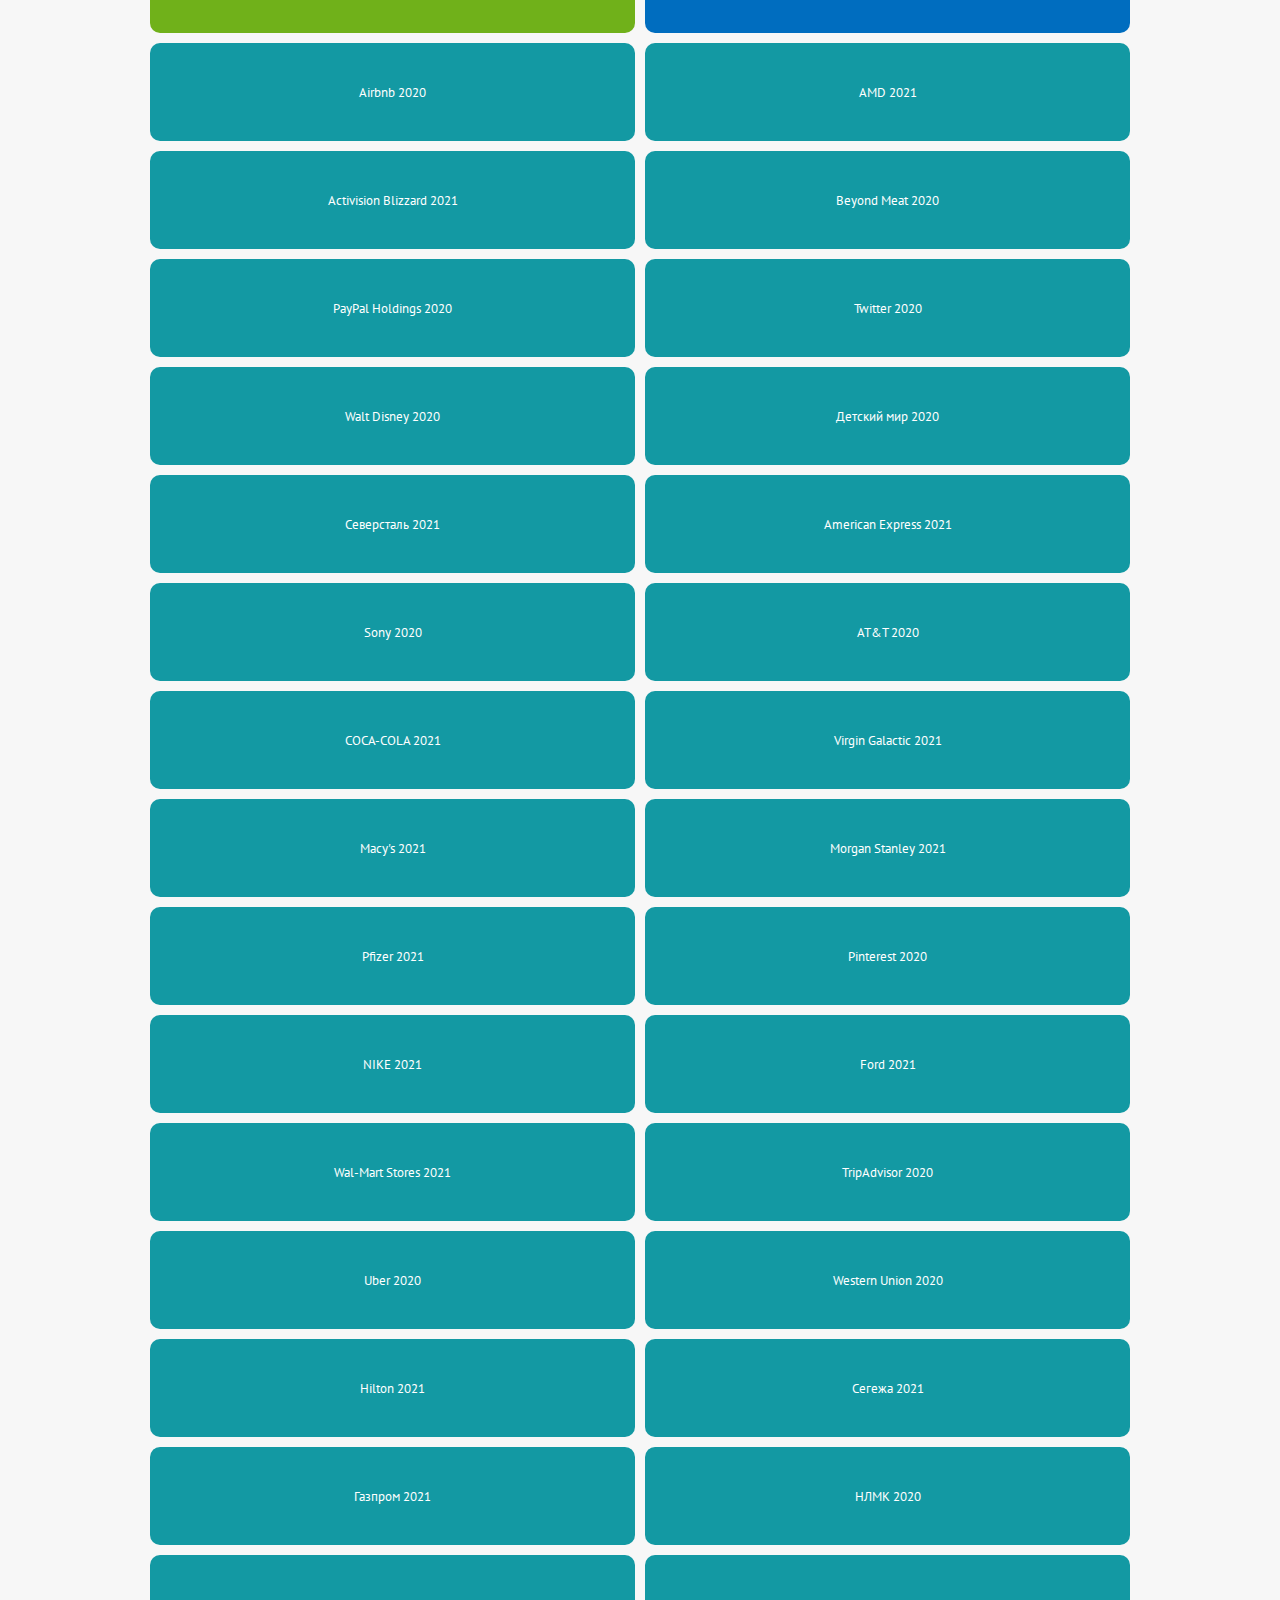
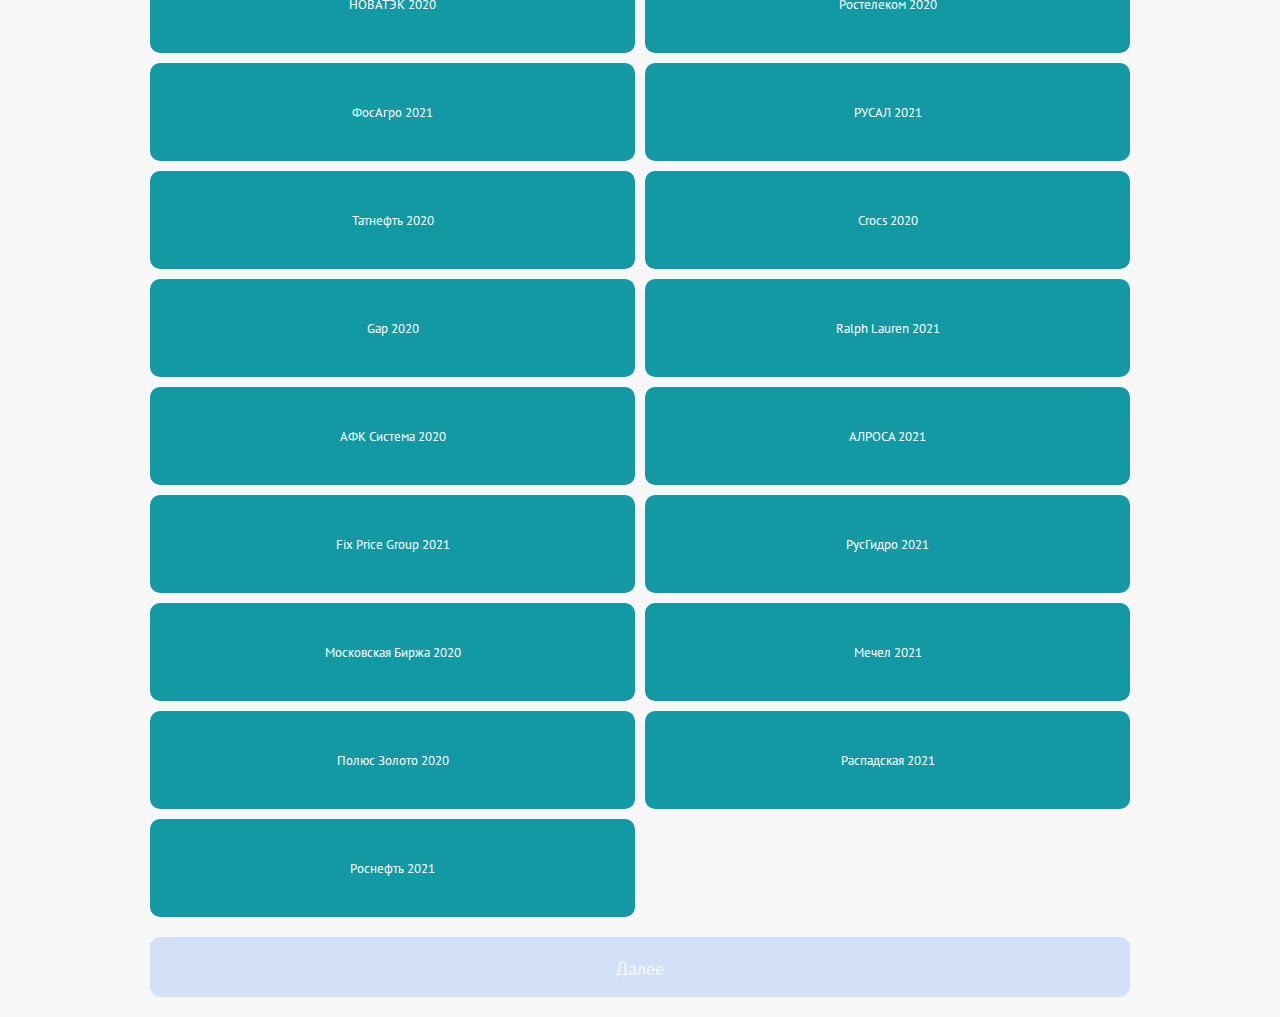
==== commit af29adf3: "fix" ====
--- a/graph1/index.html
+++ b/graph1/index.html
@@ -6,9 +6,9 @@
   <link rel="icon" href="./favicon.ico" />
   <meta name="viewport" content="width=device-width, initial-scale=1.0, maximum-scale=1.0, user-scalable=no" />
   <title>Tinkoff graph</title>
-<script type="module" crossorigin src="./assets/index.caa35d3b.js"></script>
+<script type="module" crossorigin src="./assets/index.ec5159ed.js"></script>
   <link rel="modulepreload" href="./assets/vendor.4efa5d83.js">
-  <link rel="stylesheet" href="./assets/index.3b723a6a.css">
+  <link rel="stylesheet" href="./assets/index.3d467b0e.css">
 </head>
 
 <body>
--- a/graph1/assets/index.3d467b0e.css
+++ b/graph1/assets/index.3d467b0e.css
@@ -0,0 +1 @@
+@import url(https://fonts.googleapis.com/css2?family=PT+Sans:wght@400;700&display=swap);#app{font-family:"PT Sans",Helvetica,Arial,sans-serif;-webkit-font-smoothing:antialiased;-moz-osx-font-smoothing:grayscale;text-align:center;height:100%}*{user-select:none;outline:0;-webkit-tap-highlight-color:transparent}body,html{padding:0;margin:0;height:100%;background:#f7f7f7}.fade-enter-active,.fade-leave-active{transition:opacity .2s}.fade-leave-active{transition:opacity .1s}.fade-enter-from,.fade-leave-to{opacity:0}.graph[data-v-d7c4ac32]{width:100%;height:100%;margin-bottom:50px;position:absolute;left:0;top:0;width:100%;height:100%;z-index:2;transform:translate3d(0,0,0)}.graph .line-path[data-v-d7c4ac32]{stroke-width:2;stroke:#000;transition:0}.graph .line-path.is-animate[data-v-d7c4ac32]{transition:.5s}.graph .point-circle[data-v-d7c4ac32]{fill:#000;stroke:#fff;stroke-width:5px;paint-order:stroke;z-index:999}.graph .point-circle.buy-point[data-v-d7c4ac32]{fill:green}.graph .point-circle.sell-point[data-v-d7c4ac32]{fill:red}.graph-container[data-v-d7c4ac32]{width:calc(100% - 10px);height:30vh}.graph-wrapper[data-v-d7c4ac32]{box-sizing:border-box;padding:0;position:relative;max-width:100%;margin-top:20px}.graph-wrapper .axis-x[data-v-d7c4ac32]{position:absolute;left:30px;bottom:0;width:calc(100% - 45px);display:flex;align-items:flex-end;justify-content:space-between;height:30px}.graph-wrapper .axis-x .x-item[data-v-d7c4ac32]{font-size:2.5vw;box-sizing:border-box;text-align:center;display:flex;align-items:flex-end;justify-content:center;padding:0 2px;width:100%;height:30vh;flex:1;border-left:1px solid rgba(64,64,64,.1);padding-bottom:5px}@media screen and (min-width:900px){.graph-wrapper .axis-x .x-item[data-v-d7c4ac32]{font-size:20px}}.graph-wrapper .axis-x .x-item[data-v-d7c4ac32]:nth-child(2){flex:28}.graph-wrapper .axis-x .x-item[data-v-d7c4ac32]:nth-child(1),.graph-wrapper .axis-x .x-item[data-v-d7c4ac32]:nth-child(10),.graph-wrapper .axis-x .x-item[data-v-d7c4ac32]:nth-child(12),.graph-wrapper .axis-x .x-item[data-v-d7c4ac32]:nth-child(3),.graph-wrapper .axis-x .x-item[data-v-d7c4ac32]:nth-child(5),.graph-wrapper .axis-x .x-item[data-v-d7c4ac32]:nth-child(7),.graph-wrapper .axis-x .x-item[data-v-d7c4ac32]:nth-child(8){flex:31}.graph-wrapper .axis-x .x-item[data-v-d7c4ac32]:nth-child(11),.graph-wrapper .axis-x .x-item[data-v-d7c4ac32]:nth-child(4),.graph-wrapper .axis-x .x-item[data-v-d7c4ac32]:nth-child(6),.graph-wrapper .axis-x .x-item[data-v-d7c4ac32]:nth-child(9){flex:30}.graph-wrapper .axis-x .x-item[data-v-d7c4ac32]:last-child{border-right:1px solid rgba(64,64,64,.1)}.y-text[data-v-d7c4ac32]{fill:rgba(0,0,0,.4);font-size:10px;font-family:"PT Sans",Helvetica,Arial,sans-serif}.y-line[data-v-d7c4ac32]{stroke:rgba(0,0,0,.1)}.axis[data-v-d7c4ac32]{stroke:rgba(0,0,0,.3)}@keyframes dash-d7c4ac32{to{stroke-dashoffset:0}}@keyframes circle-d7c4ac32{0%{opacity:0}99%{opacity:0}100%{opacity:1}}.current-price[data-v-d7c4ac32]{width:100%;display:flex;align-items:flex-start;justify-content:center;text-align:left;margin-bottom:5px;font-size:40px;font-weight:700;font-family:"PT Sans",Helvetica,Arial,sans-serif;box-sizing:border-box}.current-diff[data-v-d7c4ac32]{width:100%;display:flex;align-items:center;justify-content:center;text-align:left;font-size:32px;font-weight:700;font-family:"PT Sans",Helvetica,Arial,sans-serif;margin-bottom:10px;box-sizing:border-box;position:relative}.current-diff.fade-enter-active[data-v-d7c4ac32],.current-diff.fade-enter-from[data-v-d7c4ac32],.current-diff.fade-leave-active[data-v-d7c4ac32],.current-diff.fade-leave-to[data-v-d7c4ac32]{position:absolute;left:0}.current-diff.up[data-v-d7c4ac32]{color:green}.current-diff.down[data-v-d7c4ac32]{color:#ec5f6e}.price[data-v-d7c4ac32]{box-sizing:border-box;margin-bottom:20px}.button[data-v-d7c4ac32]{height:60px;padding:20px;background:#428bf9;font-size:18px;color:#fff;text-align:center;width:100%;margin:0 auto;border:none;border-radius:10px;cursor:pointer;transition:.3s;font-family:"PT Sans",Helvetica,Arial,sans-serif}.button[data-v-d7c4ac32]:active{opacity:.8}.button[data-v-d7c4ac32]:disabled{opacity:.4}.button.fade-enter-active[data-v-d7c4ac32],.button.fade-enter-from[data-v-d7c4ac32],.button.fade-leave-active[data-v-d7c4ac32],.button.fade-leave-to[data-v-d7c4ac32]{position:absolute;left:0}.footer[data-v-d7c4ac32]{width:100%;margin-top:20px}.footer .container[data-v-d7c4ac32]{width:100%;max-width:1000px;margin:0 auto;box-sizing:border-box;padding:0 10px}.point-text[data-v-d7c4ac32]{font-size:15px;text-align:right;fill:#428bf9;font-weight:700;transform:translate3d(0,0,0);z-index:1;stroke:#fff;stroke-width:3px;paint-order:stroke}.point-text.buy-point[data-v-d7c4ac32]{fill:green}.point-text.sell-point[data-v-d7c4ac32]{fill:red}.arrow[data-v-d7c4ac32]{width:6px;height:24px;background:#000;display:inline-block;position:relative;margin:0 15px 0 0;border-radius:10px}.arrow[data-v-d7c4ac32]::before{content:"";display:block;width:5px;height:14px;background:#000;transform:rotate(45deg);position:absolute;top:-2px;left:-3.5px;border-radius:10px}.arrow[data-v-d7c4ac32]::after{content:"";display:block;width:5px;height:14px;background:#000;transform:rotate(-45deg);position:absolute;top:-2px;left:3.5px;border-radius:10px}.arrow.up[data-v-d7c4ac32],.arrow.up[data-v-d7c4ac32]::after,.arrow.up[data-v-d7c4ac32]::before{background:green}.arrow.up[data-v-d7c4ac32]::after{left:4.5px}.arrow.up[data-v-d7c4ac32]::before{left:-2.5px}.arrow.down[data-v-d7c4ac32],.arrow.down[data-v-d7c4ac32]::after,.arrow.down[data-v-d7c4ac32]::before{background:#ec5f6e}.arrow.down[data-v-d7c4ac32]{transform:scale(-1)}.text-input[data-v-d7c4ac32]{display:block;width:100%;box-sizing:border-box;padding:20px 10px;margin-bottom:10px;font-size:18px;border:none;box-shadow:0 0 1px 1px rgba(0,0,0,.2)}.graph-year[data-v-d7c4ac32]{padding-top:10px;color:rgba(0,0,0,.6);font-weight:700}@keyframes fadein-d7c4ac32{from{opacity:0}to{opacity:1}}.fade-animation[data-v-d7c4ac32]{animation:fadein-d7c4ac32 .4s ease-in}.container[data-v-5e594ec5]{width:100%;margin:0 auto;max-width:1000px}.header[data-v-5e594ec5]{height:80px;margin-bottom:10px;width:100%;padding:20px 0;background:#fedd2d}.header .container[data-v-5e594ec5]{display:flex;align-items:center;justify-content:space-between;color:#fff;position:relative;height:100%}.header .back-btn[data-v-5e594ec5]{color:#fff;padding:10px 20px;position:relative;box-sizing:border-box;width:60px;height:100%;margin-top:0;transition:.3s;padding-top:2px;opacity:0}.header .back-btn[data-v-5e594ec5]:active{opacity:.8;background:rgba(255,255,255,.4)}.header .back-btn[data-v-5e594ec5]::before{content:"";display:block;width:2px;height:15px;background:#fff;transform:rotate(45deg);position:absolute;bottom:calc(50% - 2px)}.header .back-btn[data-v-5e594ec5]::after{content:"";display:block;width:2px;height:15px;background:#fff;transform:rotate(-45deg);position:absolute;top:calc(50% - 3px)}.header:hover .back-btn[data-v-5e594ec5]{opacity:1}.title-container[data-v-5e594ec5]{display:flex;align-items:center;justify-content:center;width:100%;flex-direction:column;margin-left:-60px;font-size:8vw;color:#242424}@media screen and (min-width:420px){.title-container[data-v-5e594ec5]{font-size:34px}}.app-container[data-v-5e594ec5]{box-sizing:border-box;padding-top:0;padding-bottom:20px;position:relative}.subtitle[data-v-5e594ec5]{opacity:.6;font-size:6vw;color:#b010c1;margin-top:5px}@media screen and (min-width:420px){.subtitle[data-v-5e594ec5]{font-size:24px}}.container[data-v-029f72ae]{width:100%;margin:0 auto;max-width:1000px;box-sizing:border-box;padding:10px;padding-bottom:20px;position:relative}.fullscreen-icon[data-v-029f72ae]{position:absolute;right:10px;top:10px;width:20px;height:20px;background:0 0;background-repeat:no-repeat;background-size:contain;background-position:center;background-image:url(./full-screen-on.13938eb7.svg);border:none;padding:0;margin:0;opacity:.2}.fullscreen-icon.off[data-v-029f72ae]{background-image:url(./fullscreen-off.6547cc59.svg)}.h1[data-v-029f72ae]{font-size:24px;margin-top:50px;margin-bottom:40px;color:#202020}.items[data-v-029f72ae]{display:grid;grid-template-columns:1fr 1fr;grid-gap:10px}.items.is-full[data-v-029f72ae]{grid-template-columns:1fr}.item[data-v-029f72ae]{width:100%;background:rgba(0,0,0,.8);color:#fff;border-radius:10px;cursor:pointer;transition:.3s;box-sizing:border-box}.item[data-v-029f72ae]:active{opacity:.8}.item.selected[data-v-029f72ae]{box-shadow:0 0 0 3px rgba(12,150,47,.5);background:rgba(12,150,47,.9)!important;font-weight:700}.item.selected a[data-v-029f72ae],.item.selected button[data-v-029f72ae]{color:rgba(0,0,0,.7);font-weight:700;font-family:"PT Sans",Helvetica,Arial,sans-serif}.item a[data-v-029f72ae],.item button[data-v-029f72ae]{color:#fff;text-decoration:none;box-sizing:border-box;padding:40px 20px;display:block;width:100%;height:100%;text-align:center;display:flex;align-items:center;justify-content:center;cursor:pointer}.item button[data-v-029f72ae]{appearance:none;background:0 0;border:none;font-family:"PT Sans",Helvetica,Arial,sans-serif}.button[data-v-029f72ae]{height:60px;padding:20px;background:#428bf9;font-size:18px;color:#fff;text-align:center;width:100%;margin:0 auto;border:none;border-radius:10px;cursor:pointer;transition:.3s;font-family:"PT Sans",Helvetica,Arial,sans-serif}.button[data-v-029f72ae]:active{opacity:.8}.start-btn[data-v-029f72ae]{margin-top:20px}.start-btn[data-v-029f72ae]:disabled{opacity:.2}.back-btn[data-v-029f72ae]{color:#fff;padding:10px 20px;position:relative;box-sizing:border-box;width:60px;height:100%;margin-top:0;transition:.3s;padding-top:2px;position:absolute;left:0;top:0;width:60px;height:80px}.back-btn[data-v-029f72ae]:active{opacity:.8;background:rgba(0,0,0,.2)}.back-btn[data-v-029f72ae]::before{content:"";display:block;width:2px;height:15px;background:#000;transform:rotate(45deg);position:absolute;bottom:calc(50% - 2px)}.back-btn[data-v-029f72ae]::after{content:"";display:block;width:2px;height:15px;background:#000;transform:rotate(-45deg);position:absolute;top:calc(50% - 3px)}